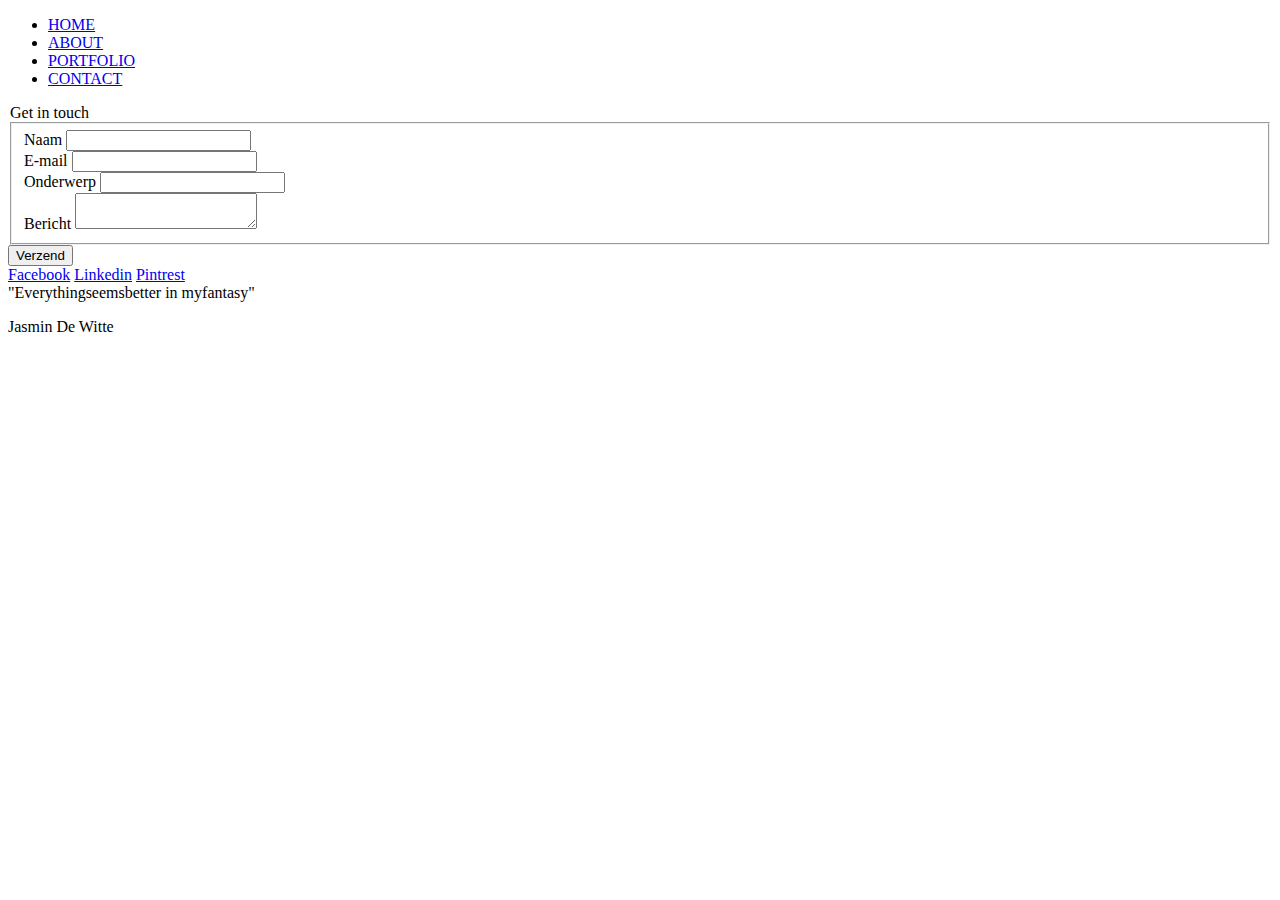
==== web/contact.html @ 03f4f403 "Initial commit" ====
﻿<!DOCTYPE HTML>
<html>
<head>
    <meta http-equiv="Content-type" content="text/html; charset=utf-8" />
    <link rel="stylesheet" type="text/css" href="file:///C|/Users/Jasmin De Witte/Documents/Artevelde/2CMO/3ejaar-1e sem/graphic design/portfolio/portfolio/styles/reset.css"/>
    <link rel="stylesheet" href="file:///C|/Users/Jasmin De Witte/Documents/Artevelde/2CMO/3ejaar-1e sem/graphic design/portfolio/portfolio/styles/index.css" type="text/css" />
    <title>Jasmin De Witte - Graphic Designer</title>
    <!--[if gte IE 9]>
      <style type="text/css">
        .gradient {
           filter: none;
        }
      </style>
    <![endif]-->
</head>
<body class="night">
	<div class="animation">
        <div id="wrapper">
            <nav>
                <ul>
                    <li><a href="./" >HOME</a></li>
                    <li><a href="file:///C|/Users/Jasmin De Witte/Documents/Artevelde/2CMO/3ejaar-1e sem/graphic design/portfolio/portfolio/about.html">ABOUT</a></li>
                    <li><a href="file:///C|/Users/Jasmin De Witte/Documents/Artevelde/2CMO/3ejaar-1e sem/graphic design/portfolio/portfolio/portfolio.html">PORTFOLIO</a></li>
                    <li><a class="active" href="file:///C|/Users/Jasmin De Witte/Documents/Artevelde/2CMO/3ejaar-1e sem/graphic design/portfolio/portfolio/contact.html">CONTACT</a></li>
                </ul>
            </nav>
            
            
            <div id="content">
                <section class="portfolio">
                    <form  action="mailto:jasminjdw@gmail.com" method="post" enctype="text/plain">
                    	<legend>Get in touch</legend>
                    	<fieldset>
                        <label>Naam</label>
                        <input type="text" name="name" required />
                        <div class="clearfix"></div>
                        <label>E-mail</label>
                        <input type="email" name="mail" required />
                        <div class="clearfix"></div>
                        <label>Onderwerp</label>
                        <input type="text" name="subject" required />
                        <div class="clearfix"></div>
                        <label>Bericht</label>
                        <textarea name="body"></textarea>
                        <div class="clearfix"></div>
                        </fieldset>
                        <input type="submit" name="submit" value="Verzend" />
                    </form>
                    <section class="socialmedia">
                        <a class="icon facebook" href="https://www.facebook.com/jasmin.dewitte">Facebook</a>
                        <a class="icon linkedin"  href="http://be.linkedin.com/pub/jasmin-de-witte/65/147/757">Linkedin</a>
                        <a class="icon pintrest"  href="http://pinterest.com/jasmindw/">Pintrest</a>
                    </section>
                </section>
                
            </div>
            
            <footer>
                <quote><span>"Everything</span><span>seems</span><span>better in my</span><span>fantasy"</span><p>Jasmin De Witte</p></quote>
            </footer>
        </div>
        <div class="clearfix"></div>
    </div>
</body>
</html>
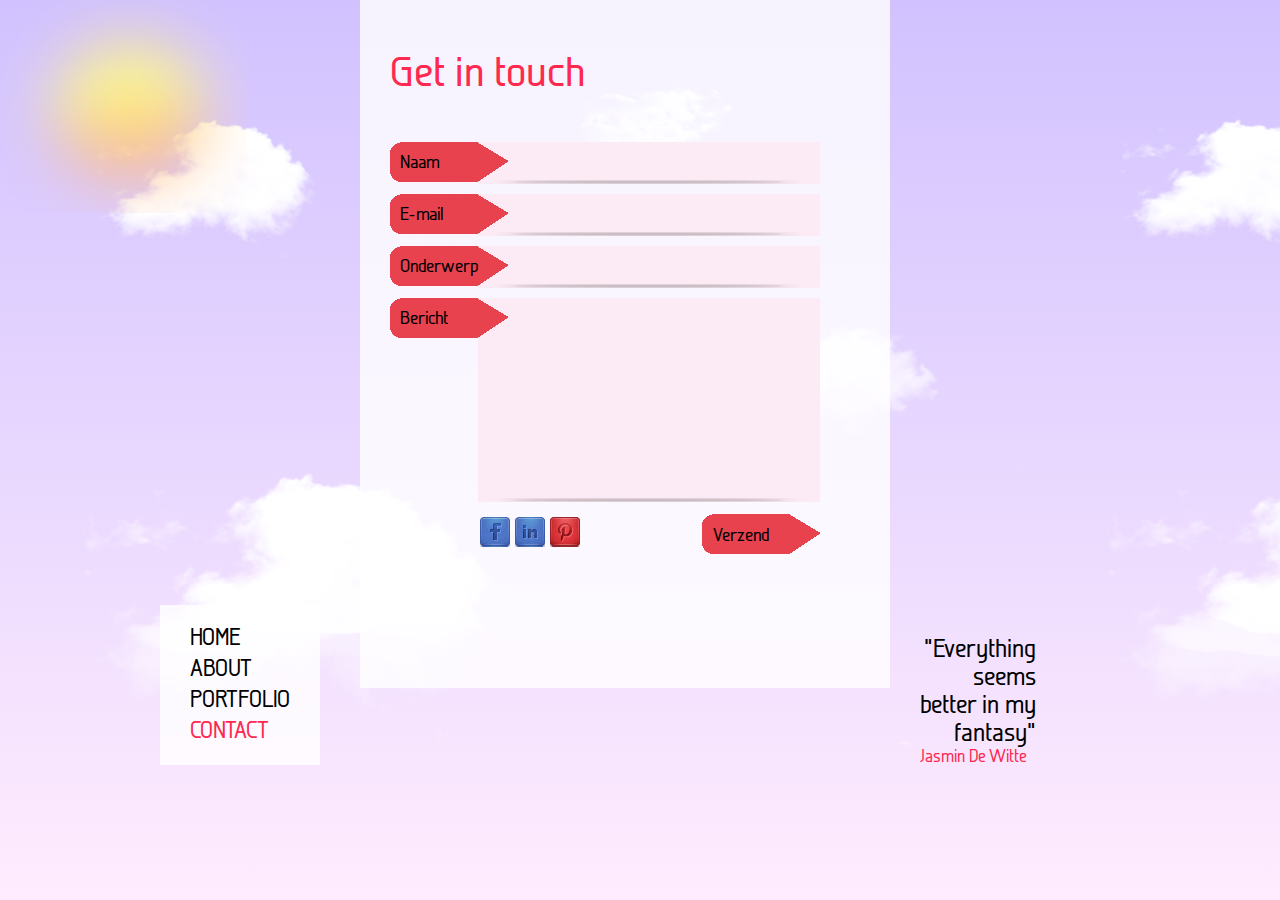
==== commit 524adb5f: "Fix contact page on old website" ====
--- a/web/contact.html
+++ b/web/contact.html
@@ -2,8 +2,8 @@
 <html>
 <head>
     <meta http-equiv="Content-type" content="text/html; charset=utf-8" />
-    <link rel="stylesheet" type="text/css" href="file:///C|/Users/Jasmin De Witte/Documents/Artevelde/2CMO/3ejaar-1e sem/graphic design/portfolio/portfolio/styles/reset.css"/>
-    <link rel="stylesheet" href="file:///C|/Users/Jasmin De Witte/Documents/Artevelde/2CMO/3ejaar-1e sem/graphic design/portfolio/portfolio/styles/index.css" type="text/css" />
+    <link rel="stylesheet" type="text/css" href="styles/reset.css"/>
+    <link rel="stylesheet" href="styles/index.css" type="text/css" />
     <title>Jasmin De Witte - Graphic Designer</title>
     <!--[if gte IE 9]>
       <style type="text/css">
@@ -19,9 +19,9 @@
             <nav>
                 <ul>
                     <li><a href="./" >HOME</a></li>
-                    <li><a href="file:///C|/Users/Jasmin De Witte/Documents/Artevelde/2CMO/3ejaar-1e sem/graphic design/portfolio/portfolio/about.html">ABOUT</a></li>
-                    <li><a href="file:///C|/Users/Jasmin De Witte/Documents/Artevelde/2CMO/3ejaar-1e sem/graphic design/portfolio/portfolio/portfolio.html">PORTFOLIO</a></li>
-                    <li><a class="active" href="file:///C|/Users/Jasmin De Witte/Documents/Artevelde/2CMO/3ejaar-1e sem/graphic design/portfolio/portfolio/contact.html">CONTACT</a></li>
+                    <li><a href="about.html">ABOUT</a></li>
+                    <li><a href="portfolio.html">PORTFOLIO</a></li>
+                    <li><a class="active" href="contact.html">CONTACT</a></li>
                 </ul>
             </nav>
             
@@ -62,4 +62,4 @@
         <div class="clearfix"></div>
     </div>
 </body>
-</html>+</html>
--- a/web/styles/index.css
+++ b/web/styles/index.css
@@ -0,0 +1,383 @@
+﻿@font-face {
+  font-family: 'Conv_galette-med';
+	src: url('fonts/galette-med.eot');
+	src: local('☺'), url('fonts/galette-med.woff') format('woff'), url('fonts/galette-med.ttf') format('truetype'), url('fonts/galette-med.svg') format('svg');
+	font-weight: normal;
+	font-style: normal;
+}
+
+@-webkit-keyframes moveclouds {
+	0% {background-position:  10% 0 , -1000px 0;}
+	100% {background-position:  10% 0, 1000px 0;}
+}
+@-moz-keyframes moveclouds {
+	0% {background-position:  10% 0 , -1000px 0;}
+	100% {background-position:  10% 0, 1000px 0;}
+}
+@-o-keyframes moveclouds {
+	0% {background-position:  10% 0 , -1000px 0;}
+	100% {background-position:  10% 0, 1000px 0;}
+}
+
+html
+{
+	min-height:100%;
+}
+
+body
+{
+	font-family:'Conv_galette-med', calibri;
+	font-size: 14px;
+	height:100%;
+	margin:0;
+	overflow:hidden;
+	
+	background: #d1c2ff; /* Old browsers */
+	background: -moz-linear-gradient(top,  #d1c2ff 0%, #ffecfe 100%); /* FF3.6+ */
+	background: -webkit-gradient(linear, left top, left bottom, color-stop(0%,#d1c2ff), color-stop(100%,#ffecfe)); /* Chrome,Safari4+ */
+	background: -webkit-linear-gradient(top,  #d1c2ff 0%,#ffecfe 100%); /* Chrome10+,Safari5.1+ */
+	background: -o-linear-gradient(top,  #d1c2ff 0%,#ffecfe 100%); /* Opera 11.10+ */
+	background: -ms-linear-gradient(top,  #d1c2ff 0%,#ffecfe 100%); /* IE10+ */
+	background: linear-gradient(to bottom,  #d1c2ff 0%,#ffecfe 100%); /* W3C */
+	filter: progid:DXImageTransform.Microsoft.gradient( startColorstr='#d1c2ff', endColorstr='#ffecfe',GradientType=0 ); /* IE6-9 */
+	background-repeat:repeat-x;
+	background-color:#ffecfe;
+	
+}
+
+
+.animation
+{
+	width:100%;
+	height:100%;
+	min-height:768px;
+	background-image:url(assets/images/zon.png) ,url(assets/images/wolken.png);
+	background-repeat:no-repeat , repeat-x;
+	
+	-webkit-animation: moveclouds 120s linear infinite;
+	-moz-animation: moveclouds 120s linear infinite;
+	-o-animation: moveclouds 120s linear infinite;
+}
+
+div#wrapper
+{	
+	max-width:960px;
+	margin:0 auto;
+	z-index:2;
+}
+
+
+
+footer
+{	
+	float:left;
+	width:20%;
+	min-width:200px;
+	height:100%;
+	min-height: 648px;
+	display:block;
+}
+
+div#content
+{	
+	float:left;
+	min-height:100%;
+	height:100%;
+	width:60%;
+	max-width:530px;
+	margin-right:30px;
+	display:block;
+}
+
+section.tree
+{
+	background-image:url(assets/images/boom.png);
+	background-position:center;
+	background-repeat:no-repeat;
+	display:block;
+	height:100%;
+	width:100%;
+	min-height:648px;
+	background-size:contain;
+}
+
+section.portfolio
+{
+	display:block;
+	height:100%;
+	width:100%;
+	min-height:648px;
+	background-color:rgba(255, 255, 255, 0.8);
+	padding-bottom:40px;
+}
+
+
+nav
+{	
+	min-width:200px;
+	width:20%;
+	display:block;	
+	float:left;	
+	height:160px;
+}
+
+nav ul
+{
+	background-color:rgba(255, 255, 255, 0.8);
+	position:absolute;
+	bottom:15%;
+	font-size:23px;
+	padding:20px 30px 16px;
+}
+	
+nav li
+{
+	height:23px;
+	line-height:23px;
+	margin-bottom:8px;
+}
+	
+nav a{
+	text-decoration:none;
+	color:#000;
+}
+	
+a.active{
+	color:#ff284e;
+}
+
+nav a:hover{
+	text-decoration:none;
+	color:#ff284e;
+}
+
+quote{
+	position:absolute;
+	bottom:15%;
+    color: #000000;
+    float: right;
+    font-family: 'Conv_galette-med',calibri;
+    font-size: 25px;
+}
+
+quote span{
+	float:right;
+	clear:both;
+	margin-bottom:3px;
+}
+	
+quote p{
+	color:#ff284e;
+	font-size:17px;
+	clear:both;
+	margin-top:5px;
+}
+
+.clearfix{
+	clear:both;
+}
+
+.center
+{
+	width:80%;
+	margin:0 auto;
+}
+
+h2
+{
+	font-size:30px;
+	color:#ff284e;
+	padding-top:50px;
+	float:left;
+}
+
+.center article
+{
+	margin-top:5%;
+	margin-bottom:5%;
+	height:100px;
+	width:100%;
+	position:relative;
+}
+
+.center article h3
+{
+	font-size:16px;
+	font-stretch:wider;
+	color:#FFF;
+	line-height:30px;
+	height:30px;
+	width:537px;
+	padding-left:12px;
+	background-repeat:no-repeat;
+	background-image:url(assets/images/balk.png);
+	position:absolute;
+	z-index:10;
+}
+
+.center article img
+{
+	height:85px;
+	position:absolute;
+	top:15px;
+	float:left;
+}
+
+form
+{
+	width:470px;
+	margin:0 auto;
+}
+
+legend
+{
+	font-size:42px;
+	padding-top:50px;
+	margin-bottom:50px;
+	color:#ff284e;
+}
+
+label
+{
+	display:block;
+	background-image:url(assets/images/label.png);
+	height:40px;
+	line-height:40px;
+	padding-left:10px;
+	font-size:18px;
+	width:108px;
+	float:left;
+	margin-bottom:10px;
+	position:relative;
+	z-index:2;
+}
+
+input[type="text"],input[type="email"]
+{
+	background-color: #fcebf4;
+	margin-bottom:10px;
+	height:40px;
+	line-height:40px;
+	padding-left:40px;
+	font-size:18px;
+	border:none;
+	position:relative;
+	left:-30px;
+	width:300px;
+	
+	background-image:url(assets/images/shadow.png);
+	background-position:bottom center;
+	background-repeat:no-repeat;
+	background-size:contain;
+}
+
+textarea
+{
+	background-color: #fcebf4;
+	margin-bottom:10px;
+	height:200px;
+	line-height:40px;
+	padding-left:40px;
+	font-size:18px;
+	border:none;
+	position:relative;
+	left:-30px;
+	width:300px;
+	resize:none;
+	font-family: calibri;
+	font-size:0.7em;
+	
+	background-image:url(assets/images/shadow.png);
+	background-position:bottom center;
+	background-repeat:no-repeat;
+	background-size:contain;
+}
+
+input[type="submit"]
+{
+	float:right;
+	margin-right:40px;
+	display:block;
+	background-image:url(assets/images/label.png);
+	height:40px;
+	line-height:40px;
+	font-family:'Conv_galette-med', calibri;
+	font-size:18px;
+	width:118px;
+	text-align:left;
+	text-indent: 5px;
+	border:none;
+	background-color:transparent;
+}
+
+input[type="submit"]:hover
+{
+	color:#fff;
+	cursor:pointer;
+}
+
+.portret
+{
+	float:right;
+	position:relative;
+	right:0;
+	padding-top:20px;
+	padding-right:20px;
+}
+
+.low {
+    padding-top: 220px;
+}
+
+.about p
+{
+	margin-top:15px;
+}
+
+.about a
+{
+	text-decoration:none;
+	color:#ff284e;
+}
+
+.socialmedia
+{
+	margin-left:117.5px;
+}
+
+.icon
+{
+	margin:2.5px;
+	float:left;
+	display:block;
+	width:30px;
+	height:30px;
+	text-indent:-200%;
+	overflow:hidden;
+	background-image:url(assets/images/icons.png);
+}
+
+.facebook:hover
+{
+	background-position:0 29px;
+}
+
+.linkedin
+{
+	background-position:60px 0px;
+}
+
+.linkedin:hover
+{
+	background-position:60px 29px;
+}
+
+.pintrest
+{
+	background-position:30px 0px;
+}
+
+.pintrest:hover
+{
+	background-position:30px 29px;
+}
